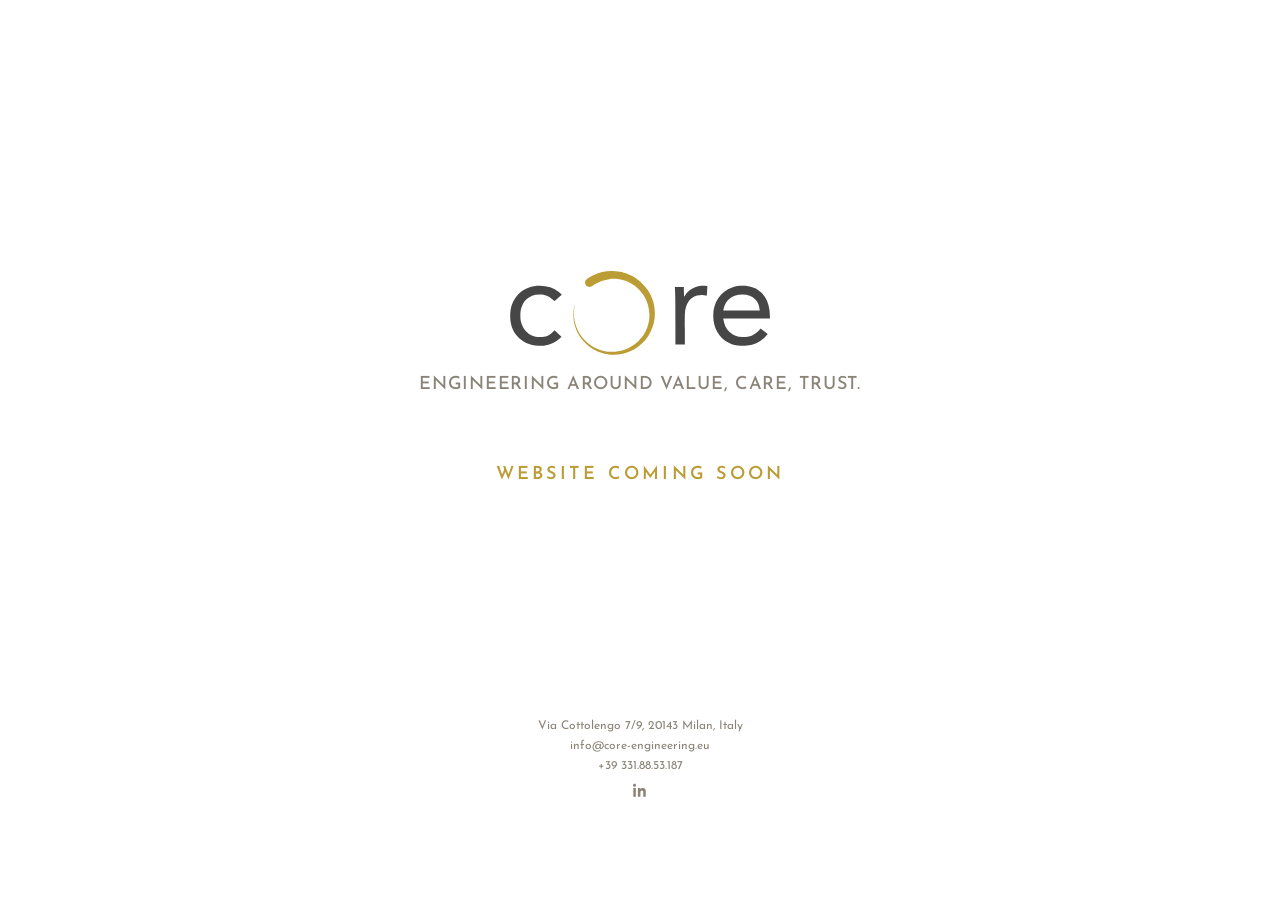
==== index.html @ a4ea91b7 "Split Profile into its own page and add reshuffling dot nav with section name" ====
<!doctype html>
<html lang="en">
<head>
<meta charset="UTF-8">
<meta name="viewport" content="width=device-width, initial-scale=1">
<title>CORE</title>
<link rel="preconnect" href="https://fonts.googleapis.com">
<link rel="preconnect" href="https://fonts.gstatic.com" crossorigin>
<link href="https://fonts.googleapis.com/css2?family=Josefin+Sans:wght@400;500;600&display=swap" rel="stylesheet">
<link rel="stylesheet" href="styles.css">
</head>
<body>

<div class="splash">
  <div class="splash-main">
  <svg class="splash-logo logo" viewBox="0 0 1320.1685 425.60385" xmlns="http://www.w3.org/2000/svg">
    <g transform="translate(-9.0738038,-8.2438447)">
      <path class="brush" d="M 519.5,433.30042 C 500.95408,432.04271 477.62746,426.45756 457,418.33589 426.19338,406.20636 396.64826,383.97374 374.82578,356.5 351.48519,327.11502 335.96315,290.19148 332.06833,254.78941 330.5815,241.2749 330.7682,215.52448 332.4438,203 c 1.46983,-10.98632 4.46799,-25.42154 5.14035,-24.74918 0.21549,0.21548 -0.5898,5.9847 -1.78952,12.82048 -2.87772,16.3967 -3.07736,45.39665 -0.41601,60.4287 8.13953,45.97441 25.94101,81.13512 56.04983,110.70721 16.35558,16.06402 30.78628,26.35374 51.07155,36.41624 45.0176,22.33096 97.41915,26.28741 144.52648,10.91212 55.94158,-18.25868 100.53868,-61.67015 119.73516,-116.55192 7.91911,-22.64035 10.81888,-42.2072 9.91147,-66.87988 C 715.10864,183.56534 700.70028,145.25724 674.78358,114.73038 666.08807,104.48808 651.15065,90.040346 642.702,83.700525 606.69156,56.678471 555.26912,43.231776 512.28027,49.595934 c -29.70913,4.398201 -61.18349,16.548763 -79.91383,30.850437 -7.42072,5.666142 -14.5959,8.751578 -20.24994,8.707782 C 400.10217,89.06109 390.07545,78.755803 390.02196,66.445781 389.97171,54.882181 400.99222,44.989036 429.5,31.006204 473.63308,9.35929 516.93605,3.419211 567.70957,12.047321 c 22.70508,3.858348 57.34349,17.449361 76.99907,30.211993 22.34122,14.506451 49.78304,41.735008 64.74386,64.240686 41.77969,62.84955 46.76831,144.0632 12.99644,211.57938 -29.1638,58.3038 -81.45636,98.36545 -145.94894,111.81236 -17.18993,3.58416 -36.97003,4.76704 -57,3.40868 z M 150.8125,388.31689 c 0.72187,-0.28887 1.58437,-0.25335 1.91667,0.0789 0.33229,0.33229 -0.25834,0.56864 -1.3125,0.52522 -1.16495,-0.048 -1.4019,-0.28494 -0.60417,-0.60416 z m 18,0 c 0.72187,-0.28887 1.58437,-0.25335 1.91667,0.0789 0.33229,0.33229 -0.25834,0.56864 -1.3125,0.52522 -1.16495,-0.048 -1.4019,-0.28494 -0.60417,-0.60416 z m 1010,0 c 0.7219,-0.28887 1.5844,-0.25335 1.9167,0.0789 0.3323,0.33229 -0.2584,0.56864 -1.3125,0.52522 -1.165,-0.048 -1.4019,-0.28494 -0.6042,-0.60416 z m 19.9375,0.0208 c 0.6875,-0.27741 1.8125,-0.27741 2.5,0 0.6875,0.27741 0.125,0.50439 -1.25,0.50439 -1.375,0 -1.9375,-0.22698 -1.25,-0.50439 z M 848.48301,270 c 0,-61.875 0.12007,-87.1875 0.26682,-56.25 0.14675,30.9375 0.14675,81.5625 0,112.5 -0.14675,30.9375 -0.26682,5.625 -0.26682,-56.25 z m 237.44129,80.25 -2.4243,-2.75 2.75,2.42431 c 1.5125,1.33338 2.75,2.57088 2.75,2.75 0,0.78428 -0.8098,0.14598 -3.0757,-2.42431 z m -1031.051855,0 c -1.243871,-1.58606 -1.208501,-1.62143 0.377555,-0.37756 0.9625,0.75485 1.75,1.54235 1.75,1.75 0,0.82304 -0.821186,0.29331 -2.127555,-1.37244 z M 267.5,345 c 0.99549,-1.1 2.03498,-2 2.30998,-2 0.275,0 -0.31449,0.9 -1.30998,2 -0.99549,1.1 -2.03498,2 -2.30998,2 -0.275,0 0.31449,-0.9 1.30998,-2 z m -96.6875,-1.68311 c 0.72187,-0.28887 1.58437,-0.25335 1.91667,0.0789 0.33229,0.33229 -0.25834,0.56864 -1.3125,0.52522 -1.16495,-0.048 -1.4019,-0.28494 -0.60417,-0.60416 z m 1030,0 c 0.7219,-0.28887 1.5844,-0.25335 1.9167,0.0789 0.3323,0.33229 -0.2584,0.56864 -1.3125,0.52522 -1.165,-0.048 -1.4019,-0.28494 -0.6042,-0.60416 z M 239.87244,313.25 c -1.24387,-1.58606 -1.2085,-1.62143 0.37756,-0.37756 0.9625,0.75485 1.75,1.54235 1.75,1.75 0,0.82304 -0.82119,0.29331 -2.12756,-1.37244 z M 9.0789474,244.41667 c 0.047984,-1.16495 0.2849403,-1.4019 0.6041666,-0.60417 0.2888706,0.72187 0.2533443,1.58437 -0.078947,1.91667 -0.3322917,0.33229 -0.5686404,-0.25834 -0.5252196,-1.3125 z m 1030.9999526,-6 c 0.048,-1.16495 0.285,-1.4019 0.6042,-0.60417 0.2889,0.72187 0.2534,1.58437 -0.079,1.91667 -0.3323,0.33229 -0.5687,-0.25834 -0.5253,-1.3125 z m -978.999953,-5 c 0.04798,-1.16495 0.284941,-1.4019 0.604167,-0.60417 0.288871,0.72187 0.253344,1.58437 -0.07895,1.91667 -0.332292,0.33229 -0.568641,-0.25834 -0.52522,-1.3125 z m 978.999953,-2 c 0.048,-1.16495 0.285,-1.4019 0.6042,-0.60417 0.2889,0.72187 0.2534,1.58437 -0.079,1.91667 -0.3323,0.33229 -0.5687,-0.25834 -0.5253,-1.3125 z M 897.15789,227 c 0,-1.375 0.22698,-1.9375 0.50439,-1.25 0.27741,0.6875 0.27741,1.8125 0,2.5 -0.27741,0.6875 -0.50439,0.125 -0.50439,-1.25 z M 9.0789474,226.41667 c 0.047984,-1.16495 0.2849403,-1.4019 0.6041666,-0.60417 0.2888706,0.72187 0.2533443,1.58437 -0.078947,1.91667 -0.3322917,0.33229 -0.5686404,-0.25834 -0.5252196,-1.3125 z M 1328.1579,224 c 0,-1.375 0.227,-1.9375 0.5044,-1.25 0.2774,0.6875 0.2774,1.8125 0,2.5 -0.2774,0.6875 -0.5044,0.125 -0.5044,-1.25 z M 86,158.62244 c 0,-0.20765 0.7875,-0.99515 1.75,-1.75 1.586056,-1.24387 1.621426,-1.2085 0.377555,0.37756 C 86.821186,158.91575 86,159.44548 86,158.62244 Z M 847.15789,128 c 0,-1.375 0.22698,-1.9375 0.50439,-1.25 0.27741,0.6875 0.27741,1.8125 0,2.5 -0.27741,0.6875 -0.50439,0.125 -0.50439,-1.25 z M 1086,121.5 c 1.2917,-1.375 2.5736,-2.5 2.8486,-2.5 0.275,0 -0.5569,1.125 -1.8486,2.5 -1.2917,1.375 -2.5736,2.5 -2.8486,2.5 -0.275,0 0.5569,-1.125 1.8486,-2.5 z m -193.80505,-15 c 0.0204,-1.65 0.2445,-2.20394 0.49804,-1.23097 0.25354,0.97297 0.23687,2.32297 -0.0371,3 -0.27393,0.67703 -0.48137,-0.11903 -0.46099,-1.76903 z m -46.116,-4.08333 c 0.048,-1.16495 0.28494,-1.4019 0.60416,-0.60417 0.28887,0.72187 0.25335,1.58437 -0.0789,1.91667 -0.33229,0.33229 -0.56864,-0.25834 -0.52522,-1.3125 z M 150.8125,82.316886 c 0.72187,-0.288871 1.58437,-0.253344 1.91667,0.07895 0.33229,0.332292 -0.25834,0.568641 -1.3125,0.52522 -1.16495,-0.04798 -1.4019,-0.284941 -0.60417,-0.604167 z m 18,0 c 0.72187,-0.288871 1.58437,-0.253344 1.91667,0.07895 0.33229,0.332292 -0.25834,0.568641 -1.3125,0.52522 -1.16495,-0.04798 -1.4019,-0.284941 -0.60417,-0.604167 z m 1012,0 c 0.7219,-0.288871 1.5844,-0.253344 1.9167,0.07895 0.3323,0.332292 -0.2584,0.568641 -1.3125,0.52522 -1.165,-0.04798 -1.4019,-0.284941 -0.6042,-0.604167 z m 18,0 c 0.7219,-0.288871 1.5844,-0.253344 1.9167,0.07895 0.3323,0.332292 -0.2584,0.568641 -1.3125,0.52522 -1.165,-0.04798 -1.4019,-0.284941 -0.6042,-0.604167 z" />
      <path class="mark" d="M 153.5,388.27752 C 109.42012,386.87651 69.379335,368.30004 44.05125,337.5 21.204818,309.71776 9.9395558,276.21186 9.9530408,236.08283 9.9690211,188.52785 25.547869,150.09927 56.546548,121.14992 83.617526,95.86861 118.78883,82.941176 160.5,82.941176 c 38.39599,0 70.01641,10.363594 96.5,31.627874 3.575,2.87045 8.37803,7.17919 10.67339,9.57497 l 4.1734,4.35598 -17.49501,15.5 c -9.62226,8.525 -18.11888,15.93577 -18.88139,16.46839 -1.04118,0.72727 -3.45097,-1.0333 -9.67838,-7.07094 -19.74308,-19.14143 -38.13585,-26.4142 -66.72567,-26.38431 -27.72175,0.029 -50.99661,9.01961 -67.882123,26.22155 -8.433074,8.59111 -12.623149,14.56643 -17.716799,25.26531 -8.680329,18.23247 -11.701156,32.27112 -11.834866,55 -0.104504,17.76427 1.053949,26.38713 5.402268,40.21135 11.323501,35.9998 37.20957,60.58437 71.96518,68.34692 11.53076,2.57536 31.20187,2.59616 43.55759,0.0461 18.26719,-3.77017 29.01861,-9.65668 42.75503,-23.40882 l 9.81263,-9.82385 17.57237,16.80313 17.57238,16.80314 -8.82229,8.32123 C 241.43966,369.67087 215.76817,381.97918 187,386.49343 c -6.60824,1.03696 -25.44462,2.04011 -33.5,1.78409 z m 1028.5,-10e-4 c -23.7895,-0.81945 -43.7934,-6.02922 -65,-16.92847 -47.5276,-24.42705 -75.9634,-75.27955 -75.9634,-135.84763 0,-69.71449 37.4181,-124.30736 99.4207,-145.054753 15.351,-5.136752 31.0439,-7.502583 49.5427,-7.468928 39.8962,0.07258 69.6378,10.958335 95,34.770991 22.769,21.37788 37.8504,54.23564 41.8842,91.25269 0.5693,5.225 1.3328,16.5875 1.6966,25.25 l 0.6615,15.75 H 1210.6461 1092.05 l 0.5426,3.25 c 5.0067,29.98869 14.0304,48.7186 31.3374,65.04517 18.8711,17.80202 39.1418,25.70929 65.8854,25.70081 36.5383,-0.0116 63.8249,-11.94772 86.7411,-37.94367 l 5.0565,-5.73605 18.0706,14.09187 18.0705,14.09187 -5.3911,6.16975 c -27.5596,31.53959 -58.0112,47.71164 -98.363,52.23796 -10.706,1.20091 -22.3754,1.69992 -32,1.36839 z M 1276.5089,203.25 c -2.3524,-21.30074 -9.0282,-37.0796 -21.3043,-50.35497 -16.1153,-17.42695 -38.0823,-25.89071 -67.2046,-25.89349 -49.7784,-0.005 -85.5414,28.329 -94.393,74.78426 L 1092.2324,209 h 92.4557 92.4558 z M 849,270.79093 C 849,173.5272 848.20987,116.79223 846.55529,95.25 L 846.07525,89 H 869.03763 892 l 0.004,11.75 c 0.006,16.24611 1.1538,37.25 2.0363,37.25 0.40244,0 2.54237,-3.0375 4.75539,-6.75 14.03085,-23.53769 41.61102,-41.344914 72.50348,-46.812103 10.18897,-1.803191 27.95822,-1.971295 35.27563,-0.333721 5.155,1.153642 5.4788,1.399347 5.0268,3.814447 -0.2657,1.419757 -1.0369,12.374717 -1.7138,24.344357 -1.1476,20.29289 -1.3543,21.72832 -3.0593,21.25 -1.0057,-0.28214 -2.6161,-0.72648 -3.5786,-0.98741 -0.9625,-0.26094 -5.83646,-0.93173 -10.83108,-1.49064 -17.83785,-1.9961 -40.68186,2.19643 -54.07713,9.92472 -17.45493,10.07047 -31.05845,30.24337 -36.88582,54.69865 -4.12115,17.29492 -4.39136,23.8048 -4.42425,106.5917 L 897,382 h -24 -24 z" />
    </g>
  </svg>

  <p class="tagline">Engineering Around Value, Care, Trust.</p>

  <p class="coming-soon">Website coming soon</p>
  </div>

  <div class="contact-block">
    <p>Via Cottolengo 7/9, 20143 Milan, Italy</p>
    <p><a href="mailto:info@core-engineering.eu">info@core-engineering.eu</a></p>
    <p><a href="tel:+393318853187">+39 331.88.53.187</a></p>
    <div class="social-icons">
      <a href="#" aria-label="LinkedIn">
        <svg viewBox="0 0 24 24" xmlns="http://www.w3.org/2000/svg"><path d="M4.98 3.5C4.98 4.88 3.87 6 2.49 6S0 4.88 0 3.5 1.11 1 2.49 1s2.49 1.12 2.49 2.5zM.5 8h4v14h-4V8zm7.5 0h3.8v2.02h.05c.53-.98 1.83-2.02 3.77-2.02 4.03 0 4.78 2.5 4.78 5.75V22h-4v-6.36c0-1.52-.03-3.47-2.12-3.47-2.12 0-2.45 1.65-2.45 3.36V22h-4V8z"/></svg>
      </a>
    </div>
  </div>
</div>

</body>
</html>
---- styles.css ----
:root {
  --bg: #FFFFFF;
  --surface: #FFFBF2;
  --text: #464646;
  --text-soft: #8A8378;
  --accent: #BB9C35;
  --border: #E4DCC8;

  --gold: #BB9C35;
  --terracotta: #B3734D;
  --ink-blue: #4D7DB1;
  --ink-teal: #458EA1;
}

@view-transition {
  navigation: auto;
}

* {
  box-sizing: border-box;
}

body {
  margin: 0;
  background: var(--bg);
  color: var(--text);
  font-family: 'Josefin Sans', sans-serif;
  min-height: 100vh;
  display: flex;
  flex-direction: column;
}

a {
  color: inherit;
  text-decoration: none;
}

/* Header / nav */

.site-header {
  display: flex;
  align-items: center;
  justify-content: space-between;
  gap: 24px;
  padding: 28px 48px;
  min-height: 108px;
  flex-wrap: wrap;
}

.site-header.nav-only {
  justify-content: flex-end;
}

.brand {
  display: flex;
  align-items: baseline;
  gap: 16px;
}

.section-name {
  font-size: 25px;
  font-weight: 500;
  letter-spacing: .02em;
  color: var(--section);
  animation: section-slide-in .55s cubic-bezier(.2,.7,.3,1) both;
  animation-delay: .1s;
}

@keyframes section-slide-in {
  from { opacity: 0; transform: translate(14px, 30px); }
  to   { opacity: 1; transform: translate(0, 0); }
}

.logo {
  width: 160px;
  height: auto;
  display: block;
  view-transition-name: brand-logo;
}

.logo .brush {
  fill: var(--accent);
}

.logo .mark {
  fill: var(--text);
}

.site-nav {
  display: flex;
  gap: 32px;
  font-size: 15px;
  font-weight: 500;
  letter-spacing: .02em;
}

.site-nav a {
  padding-bottom: 4px;
  border-bottom: 2px solid transparent;
}

.site-nav a:hover {
  border-bottom-color: var(--border);
}

.site-nav a[aria-current="page"] {
  border-bottom-color: var(--accent);
}

/* Circle navigation — dot fades out, label fades in on hover */

.circle-nav {
  display: flex;
  align-items: center;
  gap: 4px;
}

.circle-nav a {
  display: grid;
  place-items: center;
  padding: 6px 0;
  min-height: 30px;
  min-width: 52px;
}

.circle-nav .dot,
.circle-nav .label {
  grid-area: 1 / 1;
  transition: opacity .25s ease, transform .25s ease;
}

.circle-nav .dot {
  width: 24px;
  height: 24px;
  border-radius: 50%;
  background: var(--dot);
}

.circle-nav .label {
  font-size: 8px;
  font-weight: 500;
  letter-spacing: .06em;
  text-transform: uppercase;
  color: var(--dot);
  white-space: nowrap;
  opacity: 0;
  transform: translateY(4px);
}

.circle-nav a:hover .dot,
.circle-nav a:focus-visible .dot {
  opacity: 0;
  transform: scale(.4);
}

.circle-nav a:hover .label,
.circle-nav a:focus-visible .label {
  opacity: 1;
  transform: translateY(0);
}

.circle-nav a[aria-current="page"] .dot {
  box-shadow: 0 0 0 4px var(--bg), 0 0 0 5px var(--dot);
}

.circle-nav a[data-section="profile"]  { --dot: var(--ink-blue); }
.circle-nav a[data-section="services"] { --dot: var(--ink-teal); }
.circle-nav a[data-section="projects"] { --dot: var(--terracotta); }
.circle-nav a[data-section="contacts"] { --dot: var(--gold); }

/* Named so the browser morphs each dot between its old and new slot */
.circle-nav a[data-section="profile"]  .dot { view-transition-name: dot-profile; }
.circle-nav a[data-section="services"] .dot { view-transition-name: dot-services; }
.circle-nav a[data-section="projects"] .dot { view-transition-name: dot-projects; }
.circle-nav a[data-section="contacts"] .dot { view-transition-name: dot-contacts; }

.section-profile  { --section: var(--ink-blue); }
.section-services { --section: var(--ink-teal); }
.section-projects { --section: var(--terracotta); }
.section-contacts { --section: var(--gold); }

@media (prefers-reduced-motion: reduce) {
  .circle-nav .dot,
  .circle-nav .label {
    transition-duration: .01ms;
  }
  .section-name {
    animation: none;
  }
  ::view-transition-group(*),
  ::view-transition-old(*),
  ::view-transition-new(*) {
    animation-duration: .01ms;
  }
}

/* Main content areas */

main {
  flex: 1;
  display: flex;
  flex-direction: column;
  align-items: center;
  justify-content: center;
  text-align: center;
  padding: 48px 24px 96px;
  gap: 28px;
}

.tagline {
  font-size: clamp(22px, 3.4vw, 34px);
  font-weight: 500;
  max-width: 32ch;
  line-height: 1.35;
  text-wrap: balance;
}

.cta {
  display: inline-block;
  margin-top: 8px;
  padding: 14px 32px;
  border: 1px solid var(--text);
  border-radius: 2px;
  font-size: 14px;
  font-weight: 600;
  letter-spacing: .08em;
  text-transform: uppercase;
}

.cta:hover {
  background: var(--text);
  color: var(--bg);
}

.placeholder-title {
  font-size: clamp(28px, 4vw, 40px);
  font-weight: 600;
  text-transform: uppercase;
  letter-spacing: .06em;
}

.placeholder-note {
  font-size: 18px;
  font-weight: 600;
  letter-spacing: .18em;
  text-transform: uppercase;
  color: var(--accent);
}

.back-link {
  margin-top: 12px;
  font-size: 14px;
  font-weight: 500;
  border-bottom: 1px solid var(--border);
}

/* Footer */

.site-footer {
  text-align: center;
  padding: 24px;
  font-size: 13px;
  color: var(--text-soft);
}

/* Splash (no-nav) layout */

.splash {
  flex: 1;
  display: flex;
  flex-direction: column;
  align-items: center;
  text-align: center;
  padding: 56px 24px 96px;
}

.splash-main {
  flex: 1;
  display: flex;
  flex-direction: column;
  align-items: center;
  justify-content: center;
  gap: 32px;
  width: 100%;
}

.splash-logo {
  width: 260px;
  height: auto;
  display: block;
}

.splash .tagline {
  font-size: 18px;
  font-weight: 500;
  color: var(--text-soft);
  max-width: 42ch;
  text-transform: uppercase;
  letter-spacing: .04em;
  margin-top: -14px;
}

.coming-soon {
  font-size: 18px;
  font-weight: 600;
  letter-spacing: .18em;
  text-transform: uppercase;
  color: var(--accent);
}

.contact-block {
  display: flex;
  flex-direction: column;
  align-items: center;
  gap: 2px;
  font-size: 12px;
  color: var(--text-soft);
  line-height: 1.5;
}

.contact-block p {
  margin: 0;
}

.contact-block a:hover {
  color: var(--text);
}

.social-icons {
  display: flex;
  gap: 14px;
  margin-top: 6px;
}

.social-icons svg {
  width: 15px;
  height: 15px;
  fill: var(--text-soft);
}

.social-icons a:hover svg {
  fill: var(--accent);
}

@media (max-width: 560px) {
  .site-header {
    padding: 24px;
    min-height: 90px;
  }
  .site-nav {
    gap: 20px;
    font-size: 14px;
  }
  .circle-nav {
    gap: 4px;
  }
  .circle-nav a {
    min-width: 50px;
  }
  .circle-nav .label {
    letter-spacing: .04em;
  }
  .logo {
    width: 130px;
  }
  .splash-logo {
    width: 200px;
  }
}
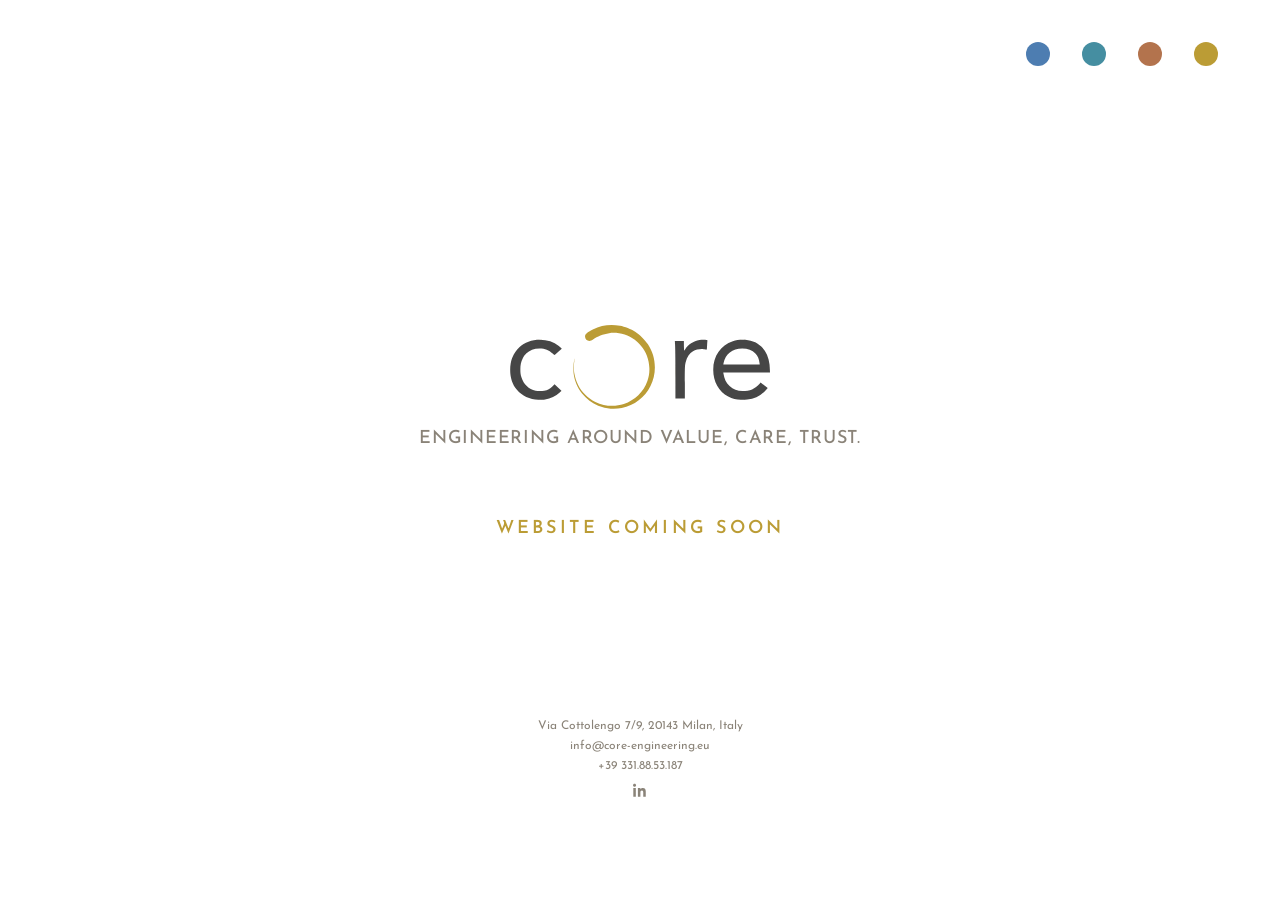
==== commit 9a5d101d: "Put the four dots back on Home and set section name to charcoal" ====
--- a/index.html
+++ b/index.html
@@ -10,6 +10,15 @@
 <link rel="stylesheet" href="styles.css">
 </head>
 <body>
+
+<header class="site-header nav-only">
+  <nav class="circle-nav">
+    <a href="profile.html" data-section="profile"><span class="dot" aria-hidden="true"></span><span class="label">Profile</span></a>
+    <a href="services.html" data-section="services"><span class="dot" aria-hidden="true"></span><span class="label">Services</span></a>
+    <a href="projects.html" data-section="projects"><span class="dot" aria-hidden="true"></span><span class="label">Projects</span></a>
+    <a href="contacts.html" data-section="contacts"><span class="dot" aria-hidden="true"></span><span class="label">Contacts</span></a>
+  </nav>
+</header>
 
 <div class="splash">
   <div class="splash-main">
--- a/styles.css
+++ b/styles.css
@@ -61,7 +61,7 @@
   font-size: 25px;
   font-weight: 500;
   letter-spacing: .02em;
-  color: var(--section);
+  color: var(--text);
   animation: section-slide-in .55s cubic-bezier(.2,.7,.3,1) both;
   animation-delay: .1s;
 }
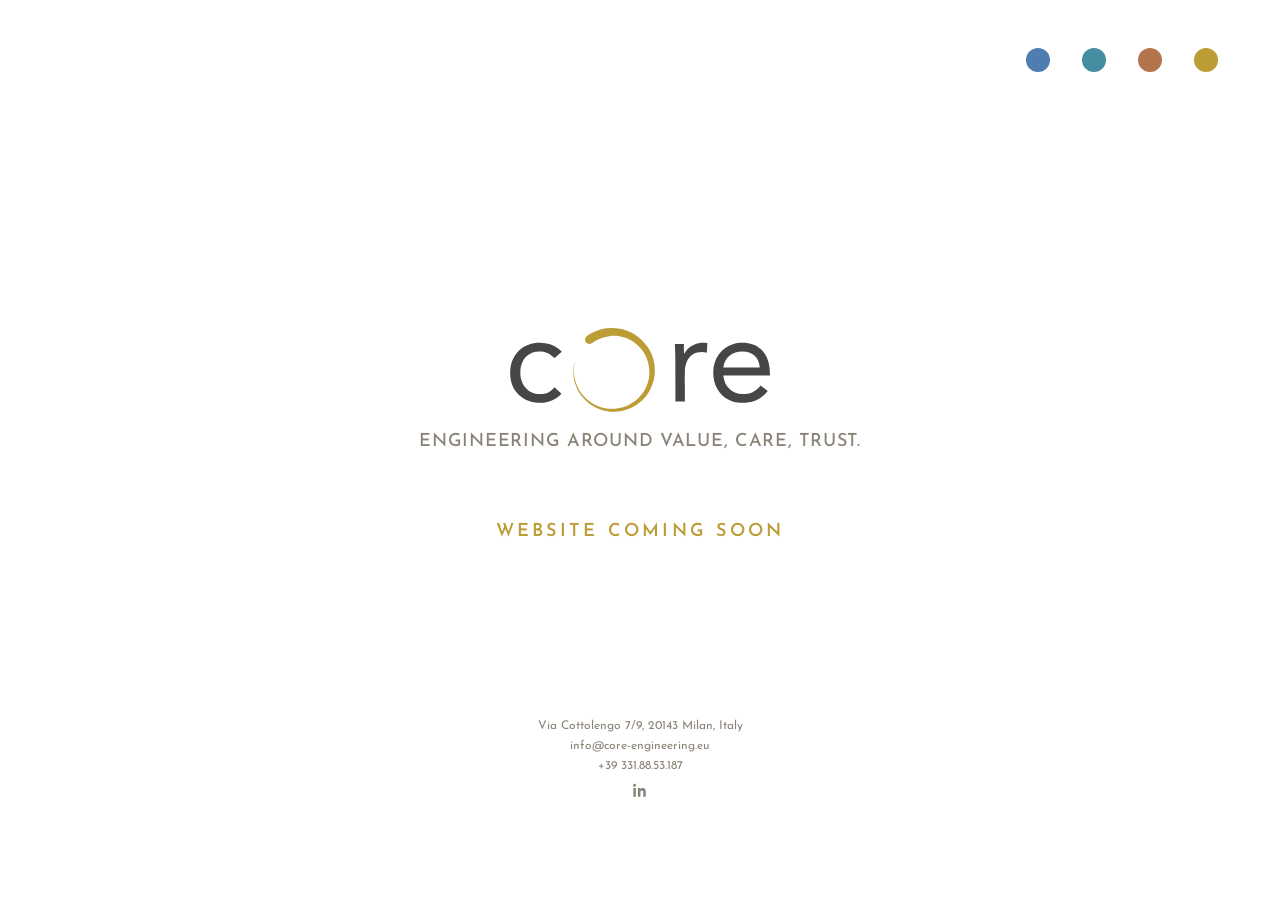
==== commit d2219a31: "Glide section name out of its dot, cycle dots fully, relabel Profile as Values" ====
--- a/index.html
+++ b/index.html
@@ -7,13 +7,14 @@
 <link rel="preconnect" href="https://fonts.googleapis.com">
 <link rel="preconnect" href="https://fonts.gstatic.com" crossorigin>
 <link href="https://fonts.googleapis.com/css2?family=Josefin+Sans:wght@400;500;600&display=swap" rel="stylesheet">
+<script>document.documentElement.classList.add('js');</script>
 <link rel="stylesheet" href="styles.css">
 </head>
 <body>
 
 <header class="site-header nav-only">
   <nav class="circle-nav">
-    <a href="profile.html" data-section="profile"><span class="dot" aria-hidden="true"></span><span class="label">Profile</span></a>
+    <a href="profile.html" data-section="profile"><span class="dot" aria-hidden="true"></span><span class="label">Values</span></a>
     <a href="services.html" data-section="services"><span class="dot" aria-hidden="true"></span><span class="label">Services</span></a>
     <a href="projects.html" data-section="projects"><span class="dot" aria-hidden="true"></span><span class="label">Projects</span></a>
     <a href="contacts.html" data-section="contacts"><span class="dot" aria-hidden="true"></span><span class="label">Contacts</span></a>
@@ -46,5 +47,6 @@
   </div>
 </div>
 
+<script src="script.js"></script>
 </body>
 </html>
--- a/styles.css
+++ b/styles.css
@@ -42,8 +42,8 @@
   align-items: center;
   justify-content: space-between;
   gap: 24px;
-  padding: 28px 48px;
-  min-height: 108px;
+  padding: 34px 48px 28px;
+  min-height: 114px;
   flex-wrap: wrap;
 }
 
@@ -53,22 +53,25 @@
 
 .brand {
   display: flex;
-  align-items: baseline;
+  align-items: center;
   gap: 16px;
 }
 
 .section-name {
+  margin: 0;
   font-size: 25px;
   font-weight: 500;
-  letter-spacing: .02em;
+  letter-spacing: .06em;
+  text-transform: uppercase;
   color: var(--text);
-  animation: section-slide-in .55s cubic-bezier(.2,.7,.3,1) both;
-  animation-delay: .1s;
-}
-
-@keyframes section-slide-in {
-  from { opacity: 0; transform: translate(14px, 30px); }
-  to   { opacity: 1; transform: translate(0, 0); }
+  /* Nudge so the cap-height box (not the line box) centres on the dot centre. */
+  position: relative;
+  top: 3.25px;
+}
+
+/* Hidden until script.js glides it out of the dot; without JS it just shows. */
+.js .section-name {
+  opacity: 0;
 }
 
 .logo {
@@ -76,6 +79,12 @@
   height: auto;
   display: block;
   view-transition-name: brand-logo;
+}
+
+/* The dots and section name sit 6px lower; keep the logo where it was. */
+.site-header .logo {
+  position: relative;
+  top: -6px;
 }
 
 .logo .brush {
@@ -141,7 +150,7 @@
   font-weight: 500;
   letter-spacing: .06em;
   text-transform: uppercase;
-  color: var(--dot);
+  color: var(--text);
   white-space: nowrap;
   opacity: 0;
   transform: translateY(4px);
@@ -173,6 +182,15 @@
 .circle-nav a[data-section="services"] .dot { view-transition-name: dot-services; }
 .circle-nav a[data-section="projects"] .dot { view-transition-name: dot-projects; }
 .circle-nav a[data-section="contacts"] .dot { view-transition-name: dot-contacts; }
+
+/* Let the dots travel unhurriedly between slots */
+::view-transition-group(dot-profile),
+::view-transition-group(dot-services),
+::view-transition-group(dot-projects),
+::view-transition-group(dot-contacts) {
+  animation-duration: 750ms;
+  animation-timing-function: cubic-bezier(.45, 0, .2, 1);
+}
 
 .section-profile  { --section: var(--ink-blue); }
 .section-services { --section: var(--ink-teal); }
@@ -344,8 +362,8 @@
 
 @media (max-width: 560px) {
   .site-header {
-    padding: 24px;
-    min-height: 90px;
+    padding: 30px 24px 24px;
+    min-height: 96px;
   }
   .site-nav {
     gap: 20px;
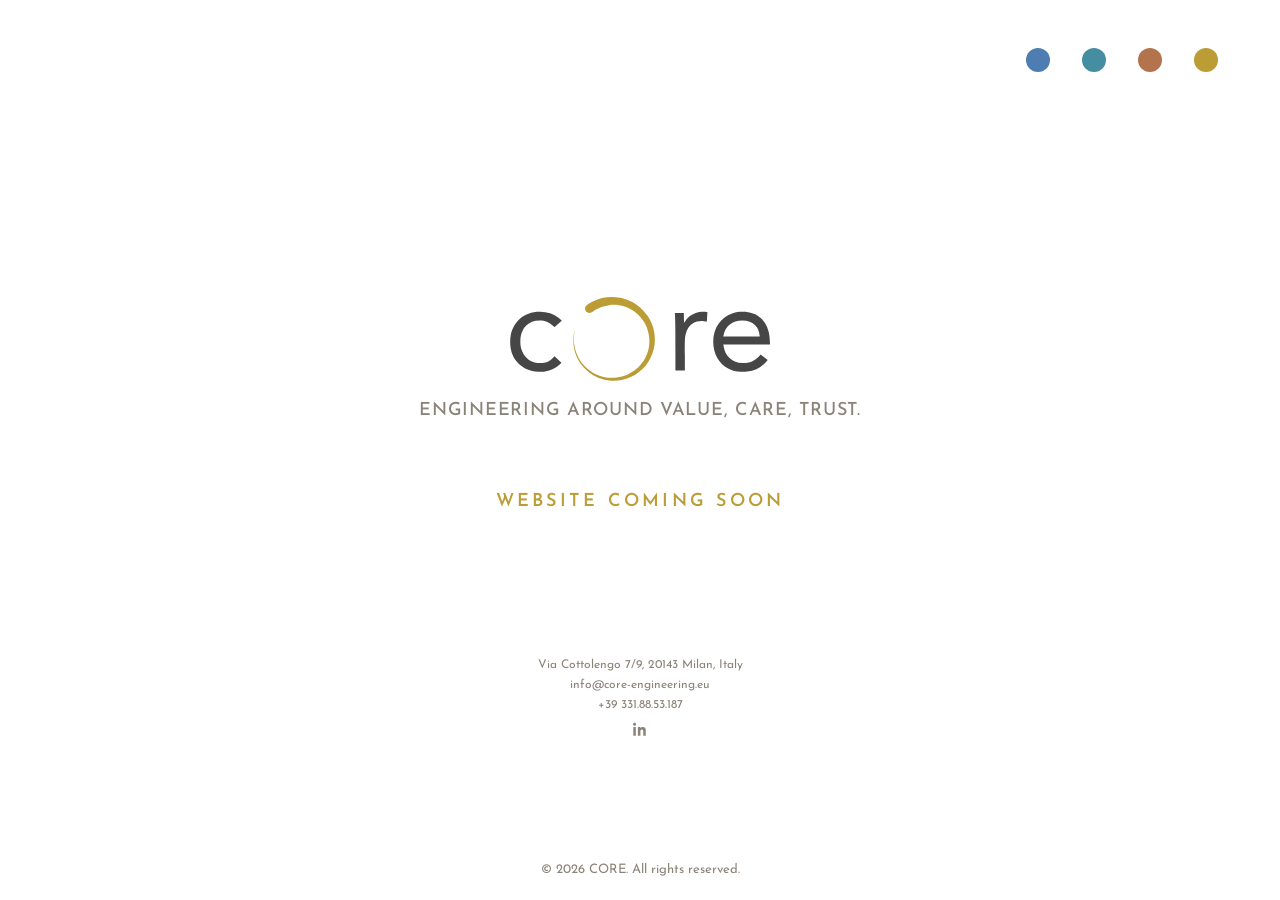
==== commit 84c897f6: "Add the copyright line to the home page The footer takes height off the bottom, which moved the home" ====
--- a/index.html
+++ b/index.html
@@ -7,14 +7,13 @@
 <link rel="preconnect" href="https://fonts.googleapis.com">
 <link rel="preconnect" href="https://fonts.gstatic.com" crossorigin>
 <link href="https://fonts.googleapis.com/css2?family=Josefin+Sans:wght@400;500;600&display=swap" rel="stylesheet">
-<script>document.documentElement.classList.add('js');</script>
 <link rel="stylesheet" href="styles.css">
 </head>
 <body>
 
 <header class="site-header nav-only">
   <nav class="circle-nav">
-    <a href="profile.html" data-section="profile"><span class="dot" aria-hidden="true"></span><span class="label">Values</span></a>
+    <a href="values.html" data-section="values"><span class="dot" aria-hidden="true"></span><span class="label">Values</span></a>
     <a href="services.html" data-section="services"><span class="dot" aria-hidden="true"></span><span class="label">Services</span></a>
     <a href="projects.html" data-section="projects"><span class="dot" aria-hidden="true"></span><span class="label">Projects</span></a>
     <a href="contacts.html" data-section="contacts"><span class="dot" aria-hidden="true"></span><span class="label">Contacts</span></a>
@@ -47,6 +46,9 @@
   </div>
 </div>
 
-<script src="script.js"></script>
+<footer class="site-footer">
+  &copy; 2026 CORE. All rights reserved.
+</footer>
+
 </body>
 </html>
--- a/styles.css
+++ b/styles.css
@@ -22,6 +22,8 @@
 
 body {
   margin: 0;
+  /* The section name can start beyond the right edge while it glides in. */
+  overflow-x: hidden;
   background: var(--bg);
   color: var(--text);
   font-family: 'Josefin Sans', sans-serif;
@@ -67,11 +69,74 @@
   /* Nudge so the cap-height box (not the line box) centres on the dot centre. */
   position: relative;
   top: 3.25px;
-}
-
-/* Hidden until script.js glides it out of the dot; without JS it just shows. */
-.js .section-name {
-  opacity: 0;
+
+}
+
+/* The motion lives entirely on the transition pseudo-elements below. Putting a
+   CSS animation on the element itself does not work here: suppressing it during
+   the transition only defers it, so it replays the instant the transition ends
+   and the text lands twice. On a plain load the name simply appears. */
+
+/* Each section gets its OWN transition name. Sharing one name would pair the
+   outgoing and incoming text into a single group, and the browser would tween
+   between their positions instead of playing an exit and an entrance. */
+.section-values .section-name   { view-transition-name: name-values; }
+.section-services .section-name { view-transition-name: name-services; }
+.section-projects .section-name { view-transition-name: name-projects; }
+.section-contacts .section-name { view-transition-name: name-contacts; }
+
+::view-transition-new(name-values),
+::view-transition-new(name-services),
+::view-transition-new(name-projects),
+::view-transition-new(name-contacts) {
+  animation: section-slide-in 900ms cubic-bezier(.22, .61, .36, 1) both;
+}
+
+::view-transition-old(name-values),
+::view-transition-old(name-services),
+::view-transition-old(name-projects),
+::view-transition-old(name-contacts) {
+  animation: section-slide-out 250ms ease-in both;
+}
+
+/* Narrow screens: the dots sit on their own row, so there is no dot to line up
+   with horizontally. The name just glides in from the right. */
+@keyframes section-slide-in {
+  from { opacity: 0; transform: translateX(150px); }
+  to   { opacity: 1; transform: translateX(0); }
+}
+
+/* Wide screens: the name starts centred on its own dot, which sits at the far
+   right of the header, and travels the whole way in.
+
+   The dot centre is 242px in from the right edge (48px padding + 220px nav, less
+   26px to the middle of the first slot), and the name starts 224px in from the
+   left (48px padding + 160px logo + 16px gap). That puts the gap between them at
+   100vw - 466px, less half the name's width — and translateX(-50%) resolves
+   against the element's own width, so this stays exact for every section name. */
+@keyframes section-slide-in-from-dot {
+  from {
+    opacity: 0;
+    transform: translateX(calc(100vw - 466px)) translateX(-50%);
+  }
+  to {
+    opacity: 1;
+    transform: translateX(0);
+  }
+}
+
+@media (min-width: 561px) {
+  ::view-transition-new(name-values),
+  ::view-transition-new(name-services),
+  ::view-transition-new(name-projects),
+  ::view-transition-new(name-contacts) {
+    animation-name: section-slide-in-from-dot;
+  }
+}
+
+@keyframes section-slide-out {
+  from { opacity: 1; transform: translateX(0); }
+  to   { opacity: 0; transform: translateX(40px); }
 }
 
 .logo {
@@ -172,19 +237,33 @@
   box-shadow: 0 0 0 4px var(--bg), 0 0 0 5px var(--dot);
 }
 
-.circle-nav a[data-section="profile"]  { --dot: var(--ink-blue); }
+.circle-nav a[data-section="values"]  { --dot: var(--ink-blue); }
 .circle-nav a[data-section="services"] { --dot: var(--ink-teal); }
 .circle-nav a[data-section="projects"] { --dot: var(--terracotta); }
 .circle-nav a[data-section="contacts"] { --dot: var(--gold); }
 
 /* Named so the browser morphs each dot between its old and new slot */
-.circle-nav a[data-section="profile"]  .dot { view-transition-name: dot-profile; }
+.circle-nav a[data-section="values"]  .dot { view-transition-name: dot-values; }
 .circle-nav a[data-section="services"] .dot { view-transition-name: dot-services; }
 .circle-nav a[data-section="projects"] .dot { view-transition-name: dot-projects; }
 .circle-nav a[data-section="contacts"] .dot { view-transition-name: dot-contacts; }
 
+/* Swap the page itself instantly. Without this the outgoing page lingers on top
+   for the length of the transition, so the previous section name is still on
+   screen while the new one slides in and the text appears to land twice. The
+   named groups below are unaffected and still animate. */
+::view-transition-old(root) {
+  animation: none;
+  opacity: 0;
+}
+
+::view-transition-new(root) {
+  animation: none;
+  opacity: 1;
+}
+
 /* Let the dots travel unhurriedly between slots */
-::view-transition-group(dot-profile),
+::view-transition-group(dot-values),
 ::view-transition-group(dot-services),
 ::view-transition-group(dot-projects),
 ::view-transition-group(dot-contacts) {
@@ -192,7 +271,7 @@
   animation-timing-function: cubic-bezier(.45, 0, .2, 1);
 }
 
-.section-profile  { --section: var(--ink-blue); }
+.section-values  { --section: var(--ink-blue); }
 .section-services { --section: var(--ink-teal); }
 .section-projects { --section: var(--terracotta); }
 .section-contacts { --section: var(--gold); }
@@ -202,7 +281,9 @@
   .circle-nav .label {
     transition-duration: .01ms;
   }
-  .section-name {
+  .section-name,
+  ::view-transition-old(*),
+  ::view-transition-new(*) {
     animation: none;
   }
   ::view-transition-group(*),
@@ -223,6 +304,8 @@
   text-align: center;
   padding: 48px 24px 96px;
   gap: 28px;
+  /* Anchors the pinned contact block on the contacts page. */
+  position: relative;
 }
 
 .tagline {
@@ -265,6 +348,20 @@
   color: var(--accent);
 }
 
+/* Occupies space but shows nothing, to keep two pages' layouts in step. */
+.layout-spacer {
+  visibility: hidden;
+}
+
+/* Contacts: same resting place as the block on the home page. Out of flow so the
+   back link above it centres exactly as it does on the other subpages. */
+.contact-block-pinned {
+  position: absolute;
+  left: 50%;
+  transform: translateX(-50%);
+  bottom: 96px;
+}
+
 .back-link {
   margin-top: 12px;
   font-size: 14px;
@@ -369,8 +466,17 @@
     gap: 20px;
     font-size: 14px;
   }
+  /* Too narrow for logo + name + dots on one line: give the dots their own
+     row, aligned right so they stay where the eye expects them. */
+  .brand {
+    width: 100%;
+  }
+  /* Line the first dot's left edge up with the left edge of the "c" in the logo.
+     The -13px cancels the padding each dot gets inside its 50px hit area. */
   .circle-nav {
     gap: 4px;
+    margin-right: auto;
+    margin-left: -13px;
   }
   .circle-nav a {
     min-width: 50px;
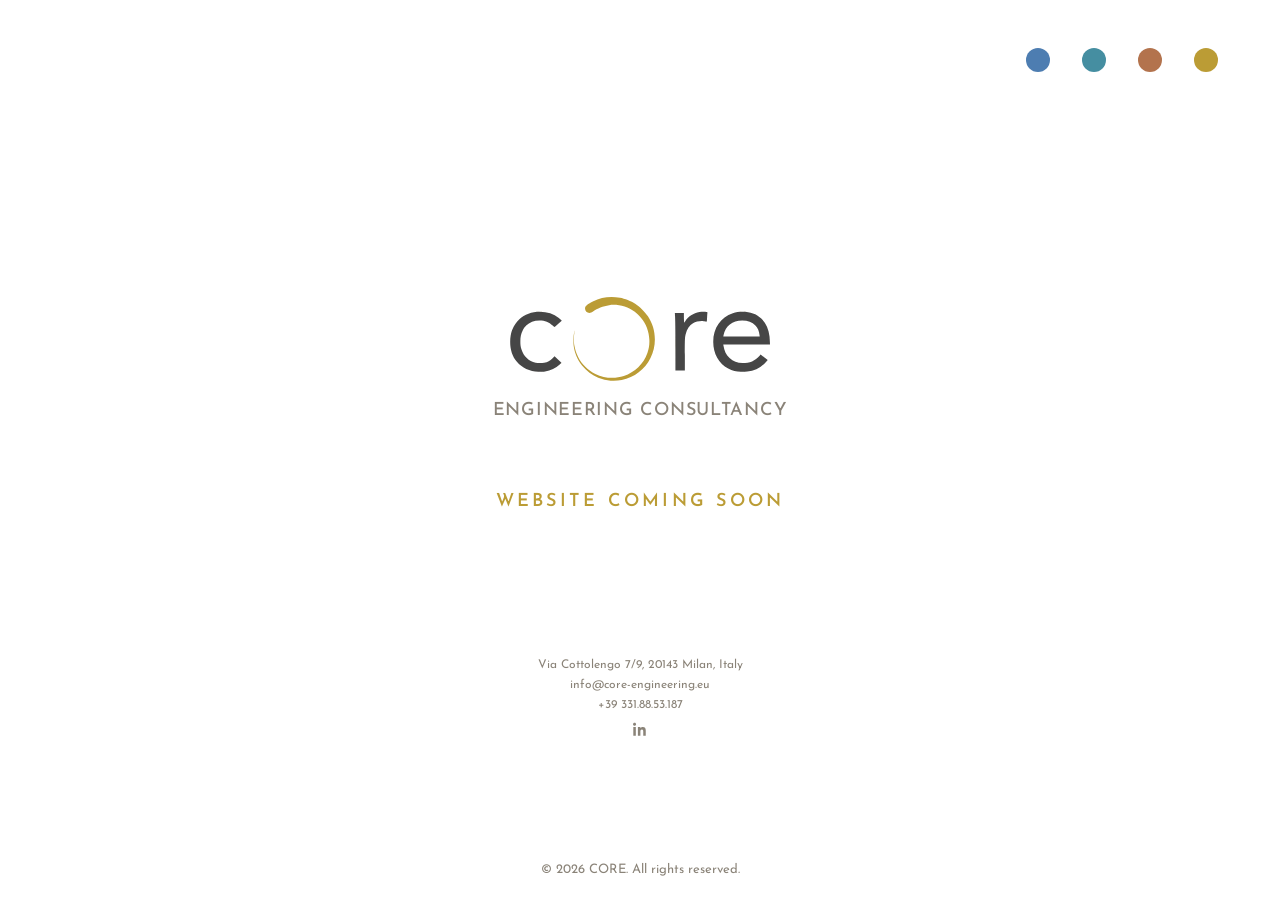
==== commit f6d05a2f: "Use "Engineering consultancy" as the home page line The values line claimed how the firm works befor" ====
--- a/index.html
+++ b/index.html
@@ -29,7 +29,7 @@
     </g>
   </svg>
 
-  <p class="tagline">Engineering Around Value, Care, Trust.</p>
+  <p class="tagline">Engineering Consultancy</p>
 
   <p class="coming-soon">Website coming soon</p>
   </div>
--- a/styles.css
+++ b/styles.css
@@ -18,6 +18,14 @@
 
 * {
   box-sizing: border-box;
+}
+
+/* iOS Safari inflates text based on the width of the block containing it, so the
+   same 12px address came out larger — and wrapped — where the block is stretched
+   rather than shrink-wrapped. Hold every page to the sizes actually specified. */
+html {
+  -webkit-text-size-adjust: 100%;
+  text-size-adjust: 100%;
 }
 
 body {
@@ -348,18 +356,21 @@
   color: var(--accent);
 }
 
-/* Occupies space but shows nothing, to keep two pages' layouts in step. */
-.layout-spacer {
-  visibility: hidden;
-}
-
 /* Contacts: same resting place as the block on the home page. Out of flow so the
    back link above it centres exactly as it does on the other subpages. */
 .contact-block-pinned {
   position: absolute;
-  left: 50%;
-  transform: translateX(-50%);
   bottom: 96px;
+  /* Span the full width, inset by the same 24px the home page's splash uses, so
+     the address has exactly as much room here and breaks in the same places.
+     Centring with left:50% instead would leave it only half the width to sit in,
+     which wraps the address on narrow screens. */
+  left: 24px;
+  right: 24px;
+  /* Shrink-wrap and centre, exactly as the home page's block does as a flex
+     child, so both pages size the text identically. */
+  width: fit-content;
+  margin-inline: auto;
 }
 
 .back-link {
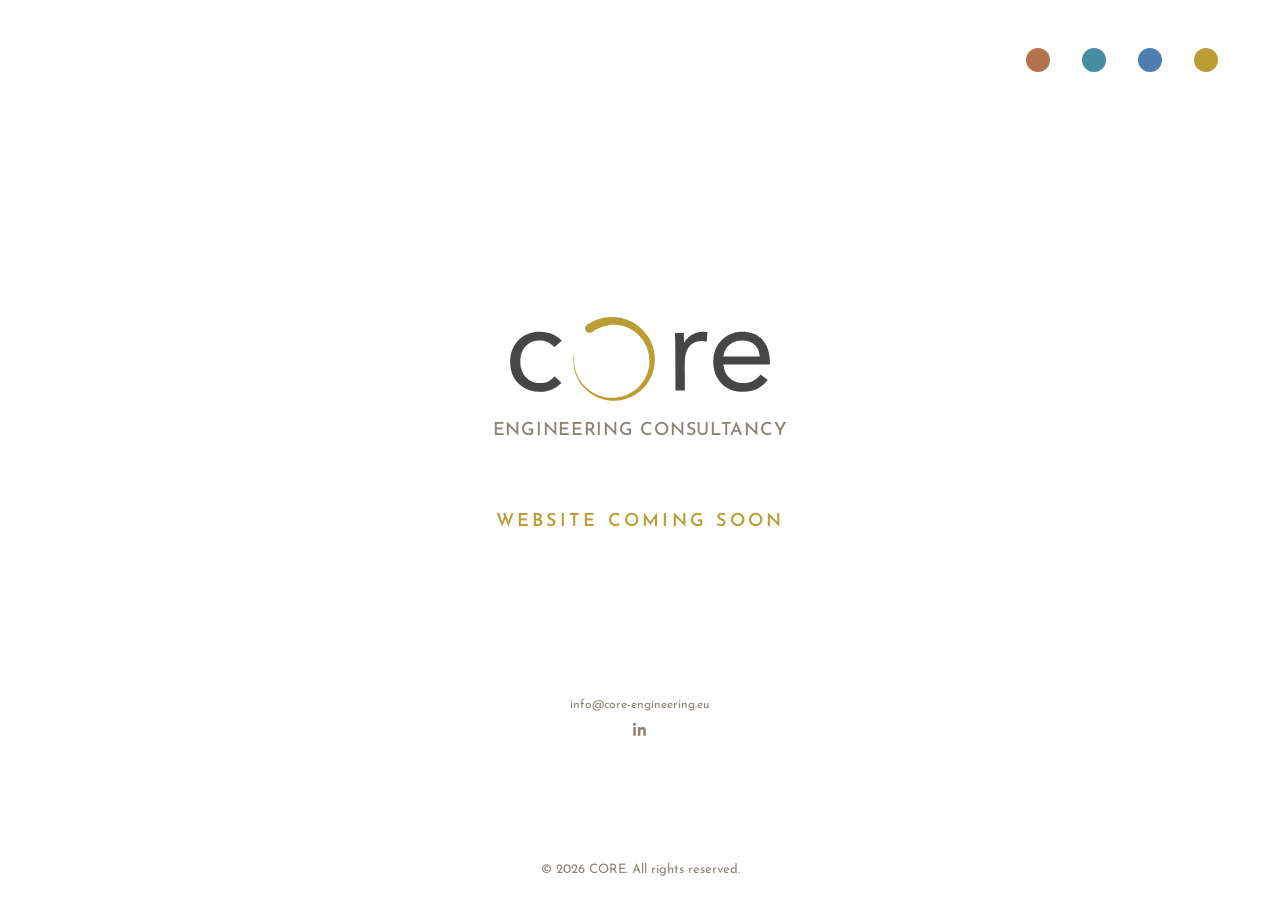
==== commit bcdd8c31: "Take the address and phone number off the site for now Removed rather than hidden with CSS or commen" ====
--- a/index.html
+++ b/index.html
@@ -35,9 +35,7 @@
   </div>
 
   <div class="contact-block">
-    <p>Via Cottolengo 7/9, 20143 Milan, Italy</p>
     <p><a href="mailto:info@core-engineering.eu">info@core-engineering.eu</a></p>
-    <p><a href="tel:+393318853187">+39 331.88.53.187</a></p>
     <div class="social-icons">
       <a href="#" aria-label="LinkedIn">
         <svg viewBox="0 0 24 24" xmlns="http://www.w3.org/2000/svg"><path d="M4.98 3.5C4.98 4.88 3.87 6 2.49 6S0 4.88 0 3.5 1.11 1 2.49 1s2.49 1.12 2.49 2.5zM.5 8h4v14h-4V8zm7.5 0h3.8v2.02h.05c.53-.98 1.83-2.02 3.77-2.02 4.03 0 4.78 2.5 4.78 5.75V22h-4v-6.36c0-1.52-.03-3.47-2.12-3.47-2.12 0-2.45 1.65-2.45 3.36V22h-4V8z"/></svg>
--- a/styles.css
+++ b/styles.css
@@ -245,9 +245,9 @@
   box-shadow: 0 0 0 4px var(--bg), 0 0 0 5px var(--dot);
 }
 
-.circle-nav a[data-section="values"]  { --dot: var(--ink-blue); }
+.circle-nav a[data-section="values"]  { --dot: var(--terracotta); }
 .circle-nav a[data-section="services"] { --dot: var(--ink-teal); }
-.circle-nav a[data-section="projects"] { --dot: var(--terracotta); }
+.circle-nav a[data-section="projects"] { --dot: var(--ink-blue); }
 .circle-nav a[data-section="contacts"] { --dot: var(--gold); }
 
 /* Named so the browser morphs each dot between its old and new slot */
@@ -279,9 +279,9 @@
   animation-timing-function: cubic-bezier(.45, 0, .2, 1);
 }
 
-.section-values  { --section: var(--ink-blue); }
+.section-values  { --section: var(--terracotta); }
 .section-services { --section: var(--ink-teal); }
-.section-projects { --section: var(--terracotta); }
+.section-projects { --section: var(--ink-blue); }
 .section-contacts { --section: var(--gold); }
 
 @media (prefers-reduced-motion: reduce) {
